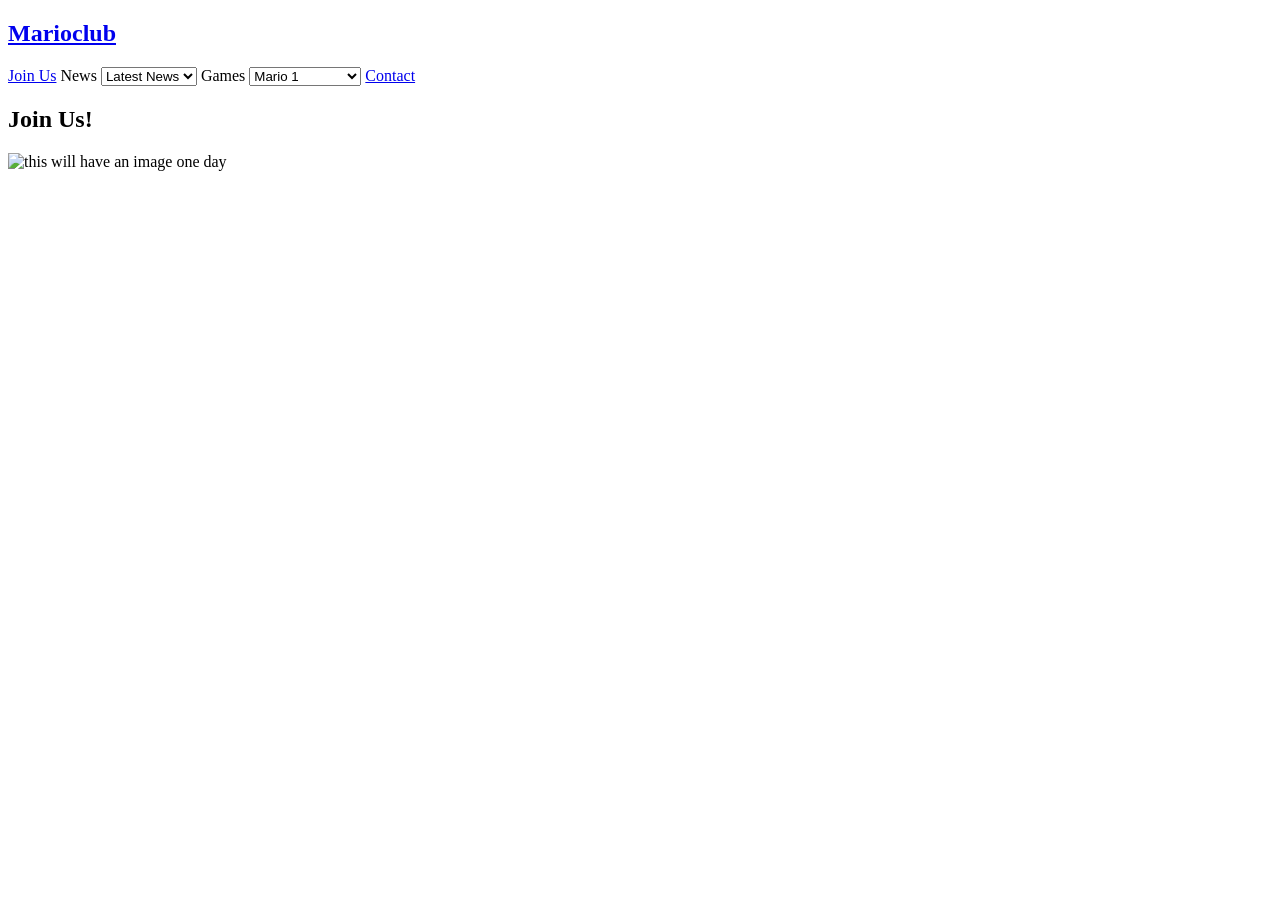
==== joinForm.html @ b33b9696 "Adding some initial changes Mostly just added some pages, need to finish adding content before movin" ====
<!doctype html>
<html lang="en">
  <head>
    <meta charset="UTF-8" />
    <meta name="viewport" content="width=device-width, initial-scale=1.0" />
    <title>Join Us</title>
  </head>
  <body>
    <header>
      <nav class="main-nav">
        <h1><a href="index.html">Marioclub</a></h1>
        <div class="links">
          <a href="joinForm.html">Join Us</a>
          <label for="news">News</label>
          <select class="news">
            <option>Latest News</option>
            <option>Old News</option>
          </select>
          <label for="games">Games</label>
          <select class="games">
            <option>Mario 1</option>
            <option>Mario Oddysey</option>
            <option>Mario 64</option>
          </select>
          <a href="contact.html">Contact</a>
        </div>
      </nav>
      <section class="banner">
        <h2>Join Us!</h2>
        <img src="temp" alt="this will have an image one day" />
      </section>
    </header>
    <main></main>
    <footer></footer>
  </body>
</html>
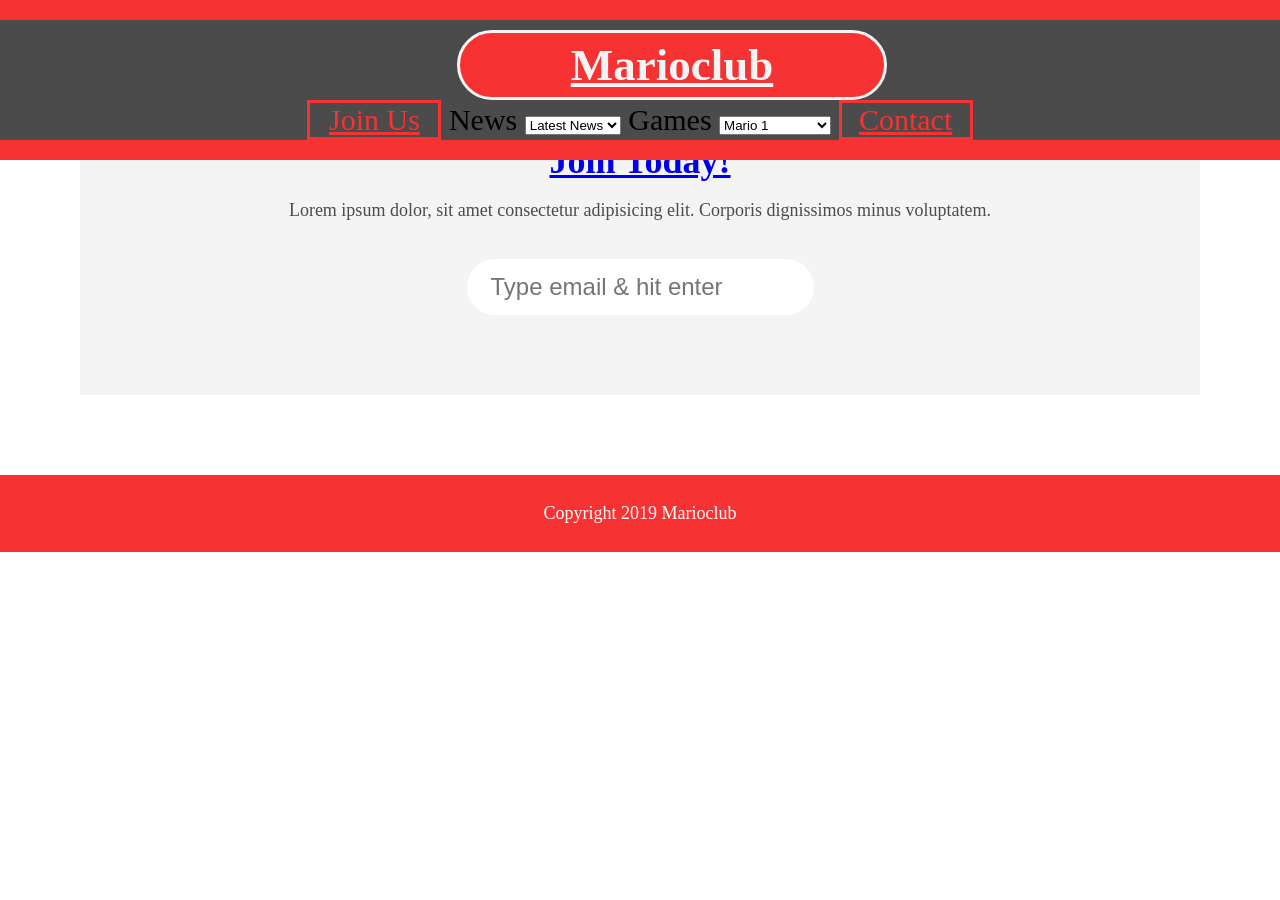
==== commit 568ee0a2: "Adding styling/changing navigation Styling and altering the navigation, index only rn, will change u" ====
--- a/joinForm.html
+++ b/joinForm.html
@@ -3,6 +3,7 @@
   <head>
     <meta charset="UTF-8" />
     <meta name="viewport" content="width=device-width, initial-scale=1.0" />
+    <link rel="stylesheet" href="/styles.css" />
     <title>Join Us</title>
   </head>
   <body>
@@ -25,12 +26,27 @@
           <a href="contact.html">Contact</a>
         </div>
       </nav>
-      <section class="banner">
-        <h2>Join Us!</h2>
-        <img src="temp" alt="this will have an image one day" />
       </section>
     </header>
-    <main></main>
-    <footer></footer>
+    <main>
+      <section class="join">
+        <h2><a href="joinForm.html">Join Today!</a></h2>
+        <p>
+          Lorem ipsum dolor, sit amet consectetur adipisicing elit. Corporis
+          dignissimos minus voluptatem.
+        </p>
+        <form>
+          <input
+            type="email"
+            name="email"
+            placeholder="Type email & hit enter"
+            required
+          />
+        </form>
+      </section>
+    </main>
+    <footer>
+      <p class="copyright">Copyright 2019 Marioclub</p>
+    </footer>
   </body>
 </html>
--- a/styles.css
+++ b/styles.css
@@ -0,0 +1,272 @@
+body,
+ul,
+li,
+h1,
+h2,
+a {
+  margin: 0;
+  padding: 0;
+  font-family: tahoma;
+}
+p {
+  font-size: 18px;
+}
+header {
+  background-color: #f63232;
+  padding: 20px 0;
+  text-align: center;
+  position: fixed;
+  width: 100%;
+  top: 0;
+  left: 0;
+  z-index: 1;
+}
+header h1 {
+  color: white;
+  border: 8px solid white;
+  display: inline-block;
+  padding: 6px 12px;
+  border-radius: 36px;
+}
+.banner {
+  position: relative;
+}
+.banner img {
+  max-width: 100%;
+}
+.banner .welcome {
+  background: #feb614;
+  color: white;
+  padding: 30px;
+  font-size: 60px;
+  position: absolute;
+  left: 0;
+  top: 30%;
+}
+.banner .welcome span {
+  font-size: 1.4em;
+}
+
+nav {
+  position: sticky;
+  background-color: #4b4b4b;
+  top: 110px;
+  font-size: 30px;
+}
+
+nav h1 {
+  background-color: #f63232;
+  border: solid;
+  border-radius: 75px;
+  border-color: #f4f4f4;
+  text-align: center;
+  width: 400px;
+  margin-top: 10px;
+  margin-left: 5%;
+  display: inline-block;
+}
+
+nav h1 a {
+  color: #f4f4f4;
+}
+
+nav h1 a:hover {
+  color: #4b4b4b;
+}
+
+.links a {
+  color: #f63232;
+  display: inline-block;
+  border: solid;
+  width: 10%;
+}
+
+.links a:hover {
+  color: #f4f4f4;
+}
+
+.dropdown {
+  position: relative;
+}
+
+.dropButton {
+  background-color: #4b4b4b;
+  color: #f4f4f4;
+  border: none;
+  font-size: 30px;
+  display: inline-block;
+  width: 10%;
+  border: solid;
+}
+
+.dropLinks {
+  position: absolute;
+  display: none;
+  background-color: #feb614;
+  min-width: 130 px;
+}
+
+.dropLinks a {
+  font-size: 24px;
+}
+
+.dropLinks a:hover {
+  color: #4b4b4b;
+}
+
+.dropdown:hover .dropLinks {
+  display: block;
+}
+
+.contactDropdown {
+  position: relative;
+  display: inline-block;
+  width: 10%;
+  border: solid;
+}
+
+.contactContent {
+  display: none;
+  position: absolute;
+  background-color: #f9f9f9;
+  min-width: 130px;
+  box-shadow: 0px 8px 16px 0px rgba(0, 0, 0, 0.2);
+  padding: 12px 16px;
+}
+
+.contactDropdown:hover .contactContent {
+  display: block;
+}
+
+main {
+  max-width: 100%;
+  width: 1200px;
+  margin: 80px auto;
+  padding: 0 40px;
+  box-sizing: border-box;
+}
+article h2 {
+  color: #f63232;
+  font-size: 48px;
+}
+article p {
+  line-height: 2em;
+  color: #4b4b4b;
+}
+article p::first-line {
+  font-weight: bold;
+  font-size: 1.2em;
+}
+.images {
+  text-align: center;
+  margin: 80px 0;
+  white-space: nowrap;
+}
+.images li {
+  display: inline-block;
+  list-style-type: none;
+  width: 40%;
+  margin: 20px 5%;
+  position: relative;
+}
+.images li:hover {
+  top: -4px;
+}
+.images li img {
+  max-width: 100%;
+}
+section.join {
+  background: #f4f4f4;
+  text-align: center;
+  padding: 60px 20px;
+  color: #4b4b4b;
+}
+section.join h2 {
+  font-size: 36px;
+}
+form input {
+  margin: 20px 0;
+  padding: 10px 20px;
+  font-size: 24px;
+  border-radius: 28px;
+  border: 4px solid white;
+}
+form input:focus {
+  border: 4px dashed #4b4b4b;
+  outline: none;
+}
+form input:valid {
+  border: 4px solid #71d300;
+}
+footer {
+  background: #f63232;
+  color: white;
+  padding: 10px;
+  text-align: center;
+}
+
+/* responsive styles */
+
+@media screen and (max-width: 1400px) {
+  .banner .welcome {
+    font-size: 40px;
+  }
+}
+
+@media screen and (max-width: 960px) {
+  .banner .welcome {
+    font-size: 28px;
+  }
+  nav li {
+    font-size: 18px;
+  }
+}
+
+@media screen and (max-width: 700px) {
+  .banner .welcome {
+    font-size: 20px;
+    position: relative;
+    text-align: center;
+  }
+  .banner .welcome br {
+    display: none;
+  }
+  .banner .welcome span {
+    font-size: 1em;
+  }
+  nav li {
+    font-size: 18px;
+  }
+  .images li {
+    width: 100%;
+    display: block;
+    margin: 20px auto;
+  }
+}
+
+@media screen and (max-width: 560px) {
+  .banner .welcome {
+    font-size: 20px;
+    position: relative;
+    text-align: center;
+  }
+  .banner .welcome br {
+    display: none;
+  }
+  .banner .welcome span {
+    font-size: 1em;
+  }
+  nav li {
+    display: block;
+    width: 100%;
+    margin: 12px 0;
+  }
+  article h2 {
+    font-size: 36px;
+  }
+  header,
+  nav {
+    position: relative;
+    top: 0;
+  }
+}
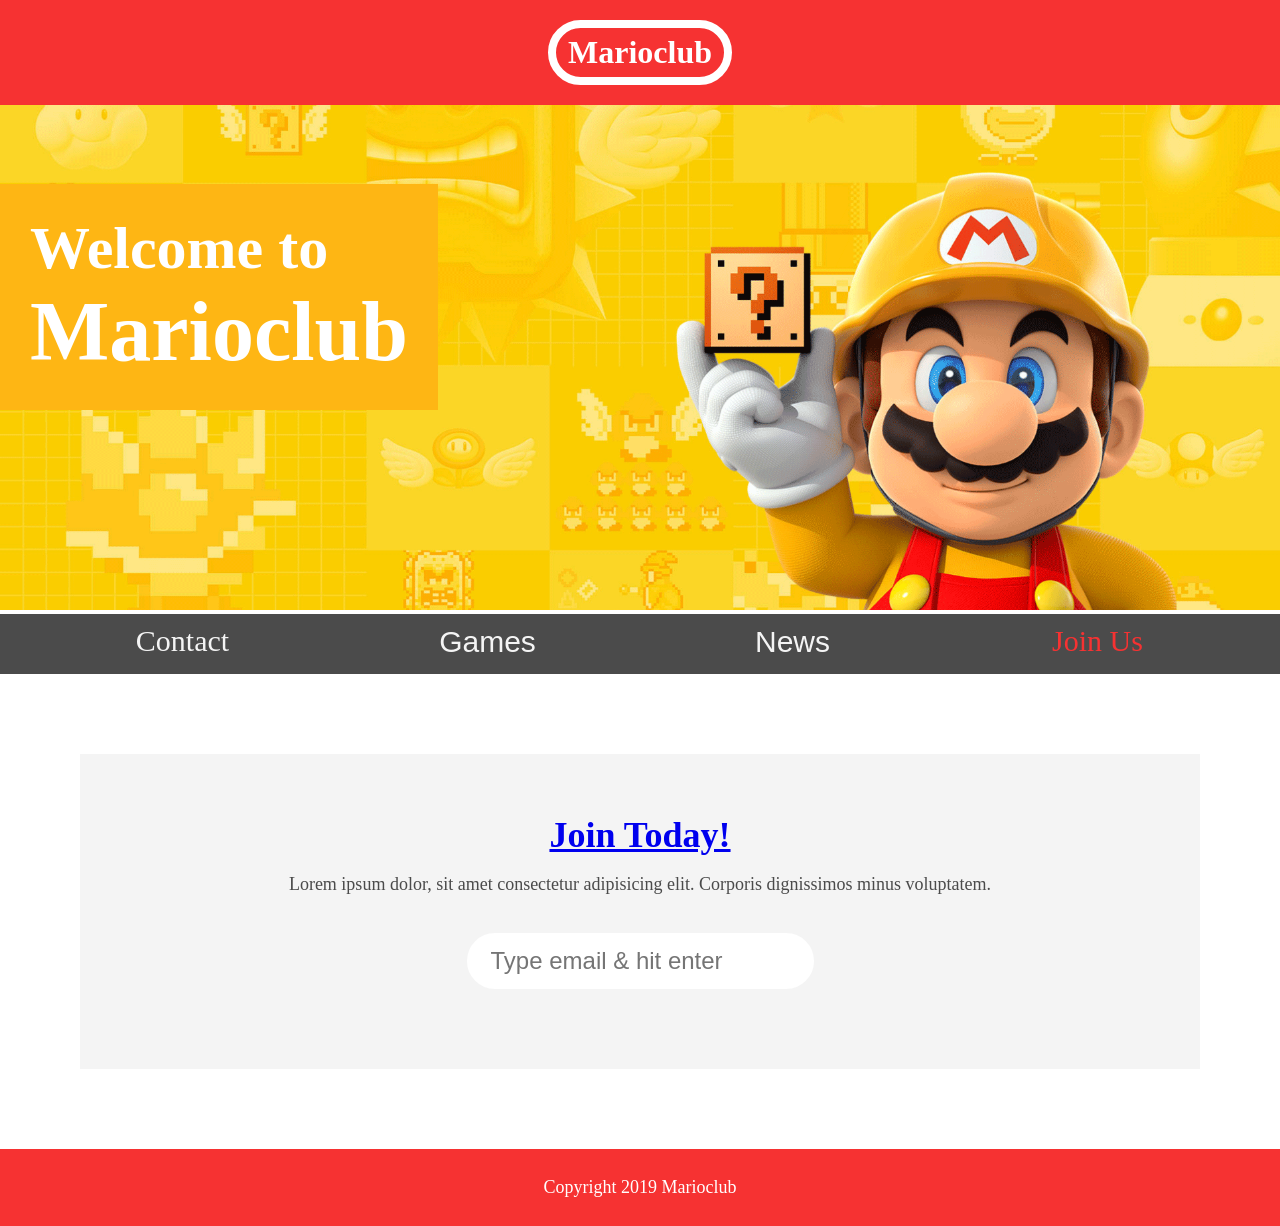
==== commit 4b2f717f: "Fully implemented nav Fully implemented Navigation, nav styling, and final content. Last thing to do" ====
--- a/joinForm.html
+++ b/joinForm.html
@@ -8,26 +8,54 @@
   </head>
   <body>
     <header>
-      <nav class="main-nav">
-        <h1><a href="index.html">Marioclub</a></h1>
-        <div class="links">
-          <a href="joinForm.html">Join Us</a>
-          <label for="news">News</label>
-          <select class="news">
-            <option>Latest News</option>
-            <option>Old News</option>
-          </select>
-          <label for="games">Games</label>
-          <select class="games">
-            <option>Mario 1</option>
-            <option>Mario Oddysey</option>
-            <option>Mario 64</option>
-          </select>
-          <a href="contact.html">Contact</a>
-        </div>
-      </nav>
-      </section>
+      <a href="index.html"><h1>Marioclub</h1><a/>
     </header>
+    <section class="banner">
+      <img src="/img/banner.png" alt="marioclub welcome banner" />
+      <div class="welcome">
+        <h2>
+          Welcome to <br /><span>Marioclub</span>
+        </h2>
+      </div>
+    </section>
+    <nav class="main-nav">
+      <div class="links">
+        <ul>
+          <li><a href="joinForm.html">Join Us</a></li>
+          <li>
+            <div class="dropdown">
+              <button class="dropButton">News</button>
+              <div class="dropLinks">
+                <a href="news1.html">Latest News</a>
+                <hr>
+                <a href="news2.html">Old News</a>
+              </div>
+            </div>
+          </li>
+          <li>
+            <div class="dropdown">
+              <button class="dropButton">Games</button>
+              <div class="dropLinks">
+                <a href="marioOne.html">Super Mario</a>
+                <hr>
+                <a href="mario64.html">Super Mario64</a>
+                <hr>
+                <a href="marioOddysey.html"> Super Mario Oddysey</a>
+              </div>
+            </div>
+          </li>
+          <li>
+            <div class="contactDropdown">
+              Contact
+              <div class="contactContent">
+                ###-###-#### <br />
+                notanemail@gmail.com
+              </div>
+            </div>
+          </li>
+        </ul>
+      </div>
+    </nav>
     <main>
       <section class="join">
         <h2><a href="joinForm.html">Join Today!</a></h2>
--- a/styles.css
+++ b/styles.css
@@ -52,33 +52,28 @@
   background-color: #4b4b4b;
   top: 110px;
   font-size: 30px;
-}
-
-nav h1 {
-  background-color: #f63232;
-  border: solid;
-  border-radius: 75px;
-  border-color: #f4f4f4;
-  text-align: center;
-  width: 400px;
-  margin-top: 10px;
-  margin-left: 5%;
-  display: inline-block;
-}
-
-nav h1 a {
-  color: #f4f4f4;
-}
-
-nav h1 a:hover {
-  color: #4b4b4b;
+  text-decoration: none;
+  padding: 30px;
+  max-width: 100%;
+}
+
+nav ul {
+  text-align: center;
+}
+
+nav li {
+  list-style-type: none;
+  margin: 0;
+  padding: 0;
+  margin-top: -20px;
+  background-color: #4b4b4b;
+  width: 25%;
+  float: right;
 }
 
 .links a {
   color: #f63232;
-  display: inline-block;
-  border: solid;
-  width: 10%;
+  text-decoration: none;
 }
 
 .links a:hover {
@@ -94,16 +89,20 @@
   color: #f4f4f4;
   border: none;
   font-size: 30px;
-  display: inline-block;
-  width: 10%;
-  border: solid;
 }
 
 .dropLinks {
   position: absolute;
   display: none;
   background-color: #feb614;
-  min-width: 130 px;
+  border: solid;
+  border-color: #feb614;
+  border-radius: 15px;
+  text-decoration: none;
+  min-width: 200px;
+  text-align: center;
+  padding: 5px;
+  margin: 5px;
 }
 
 .dropLinks a {
@@ -115,14 +114,20 @@
 }
 
 .dropdown:hover .dropLinks {
-  display: block;
+  display: inline-block;
+  padding: 0;
+  margin: 0;
+  width: 33%;
+}
+
+hr {
+  padding: 0;
+  margin: 0;
 }
 
 .contactDropdown {
   position: relative;
-  display: inline-block;
-  width: 10%;
-  border: solid;
+  color: #f4f4f4;
 }
 
 .contactContent {
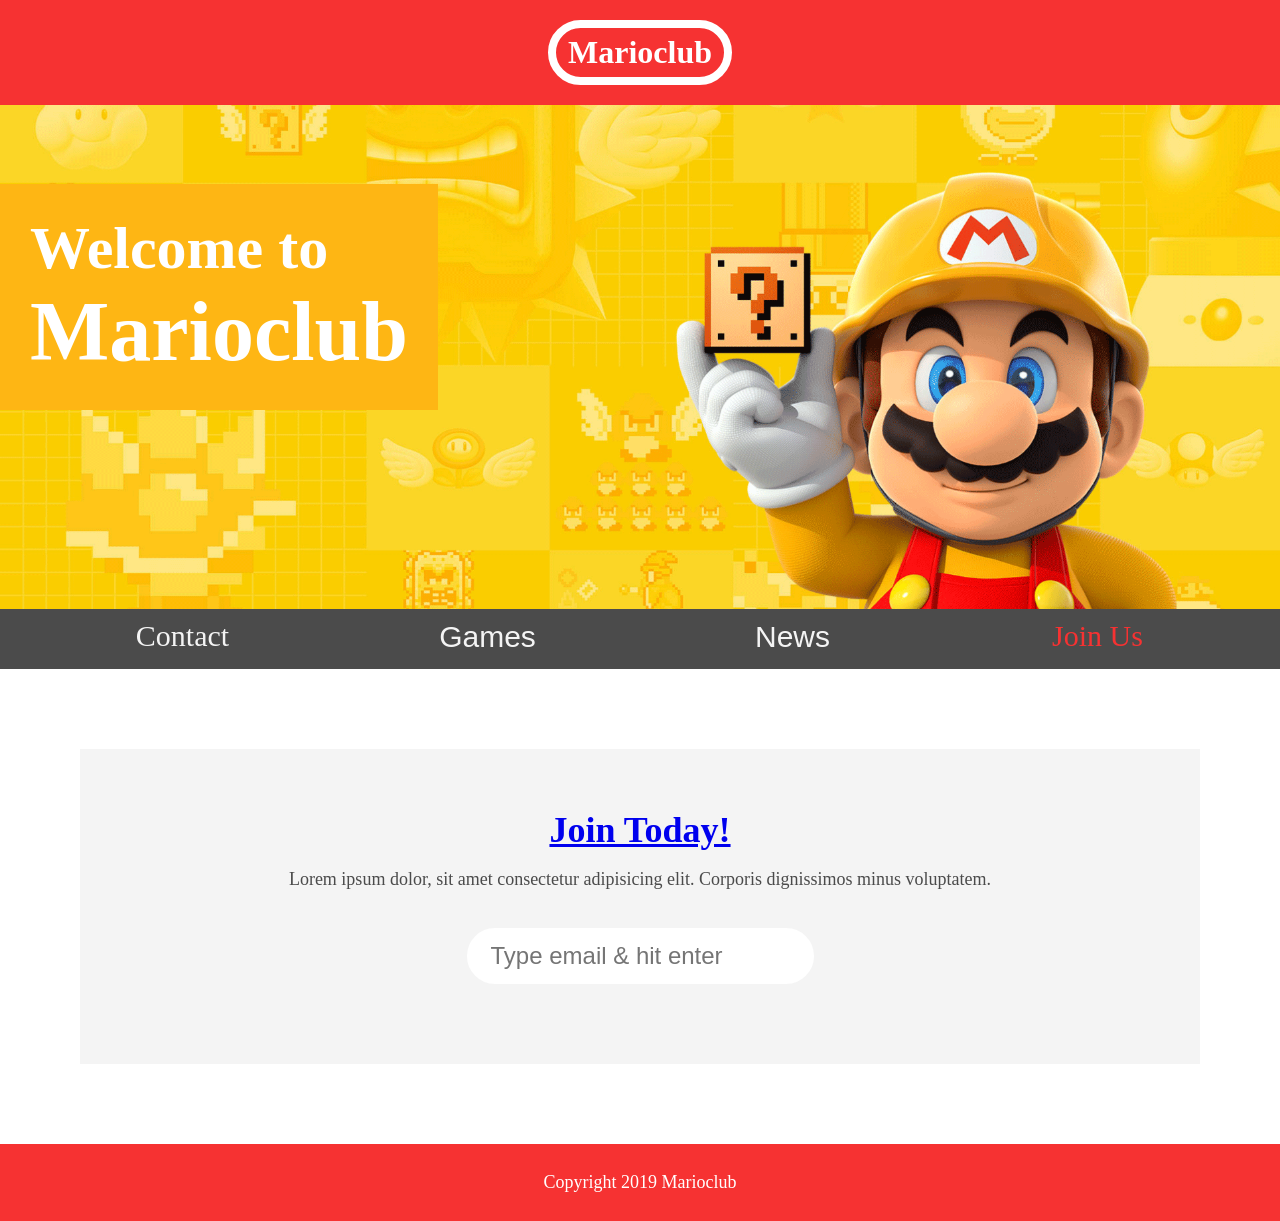
==== commit e22d49c5: "bugtest css css filepath test" ====
--- a/joinForm.html
+++ b/joinForm.html
@@ -3,7 +3,7 @@
   <head>
     <meta charset="UTF-8" />
     <meta name="viewport" content="width=device-width, initial-scale=1.0" />
-    <link rel="stylesheet" href="/styles.css" />
+    <link rel="stylesheet" href="styles.css" />
     <title>Join Us</title>
   </head>
   <body>
--- a/styles.css
+++ b/styles.css
@@ -55,6 +55,7 @@
   text-decoration: none;
   padding: 30px;
   max-width: 100%;
+  margin-top: -5px;
 }
 
 nav ul {
@@ -74,6 +75,7 @@
 .links a {
   color: #f63232;
   text-decoration: none;
+  margin-top: -5px;
 }
 
 .links a:hover {
@@ -103,6 +105,7 @@
   text-align: center;
   padding: 5px;
   margin: 5px;
+  z-index: 2;
 }
 
 .dropLinks a {
@@ -133,7 +136,7 @@
 .contactContent {
   display: none;
   position: absolute;
-  background-color: #f9f9f9;
+  background-color: #4b4b4b;
   min-width: 130px;
   box-shadow: 0px 8px 16px 0px rgba(0, 0, 0, 0.2);
   padding: 12px 16px;
@@ -222,8 +225,19 @@
   .banner .welcome {
     font-size: 28px;
   }
+  nav {
+    padding: 0;
+    margin: 0;
+    top: 130px;
+  }
   nav li {
-    font-size: 18px;
+    font-size: 22px;
+  }
+  .dropButton {
+    font-size: 22px;
+  }
+  .contactDropdown {
+    font-size: 22px;
   }
 }
 
@@ -239,8 +253,17 @@
   .banner .welcome span {
     font-size: 1em;
   }
+  nav {
+    position: static;
+  }
   nav li {
-    font-size: 18px;
+    display: block;
+    height: 40px;
+    width: 100%;
+    padding: 0;
+    margin: 0;
+    float: left;
+    top: auto;
   }
   .images li {
     width: 100%;
@@ -261,16 +284,10 @@
   .banner .welcome span {
     font-size: 1em;
   }
-  nav li {
-    display: block;
-    width: 100%;
-    margin: 12px 0;
-  }
   article h2 {
     font-size: 36px;
   }
-  header,
-  nav {
+  header {
     position: relative;
     top: 0;
   }
